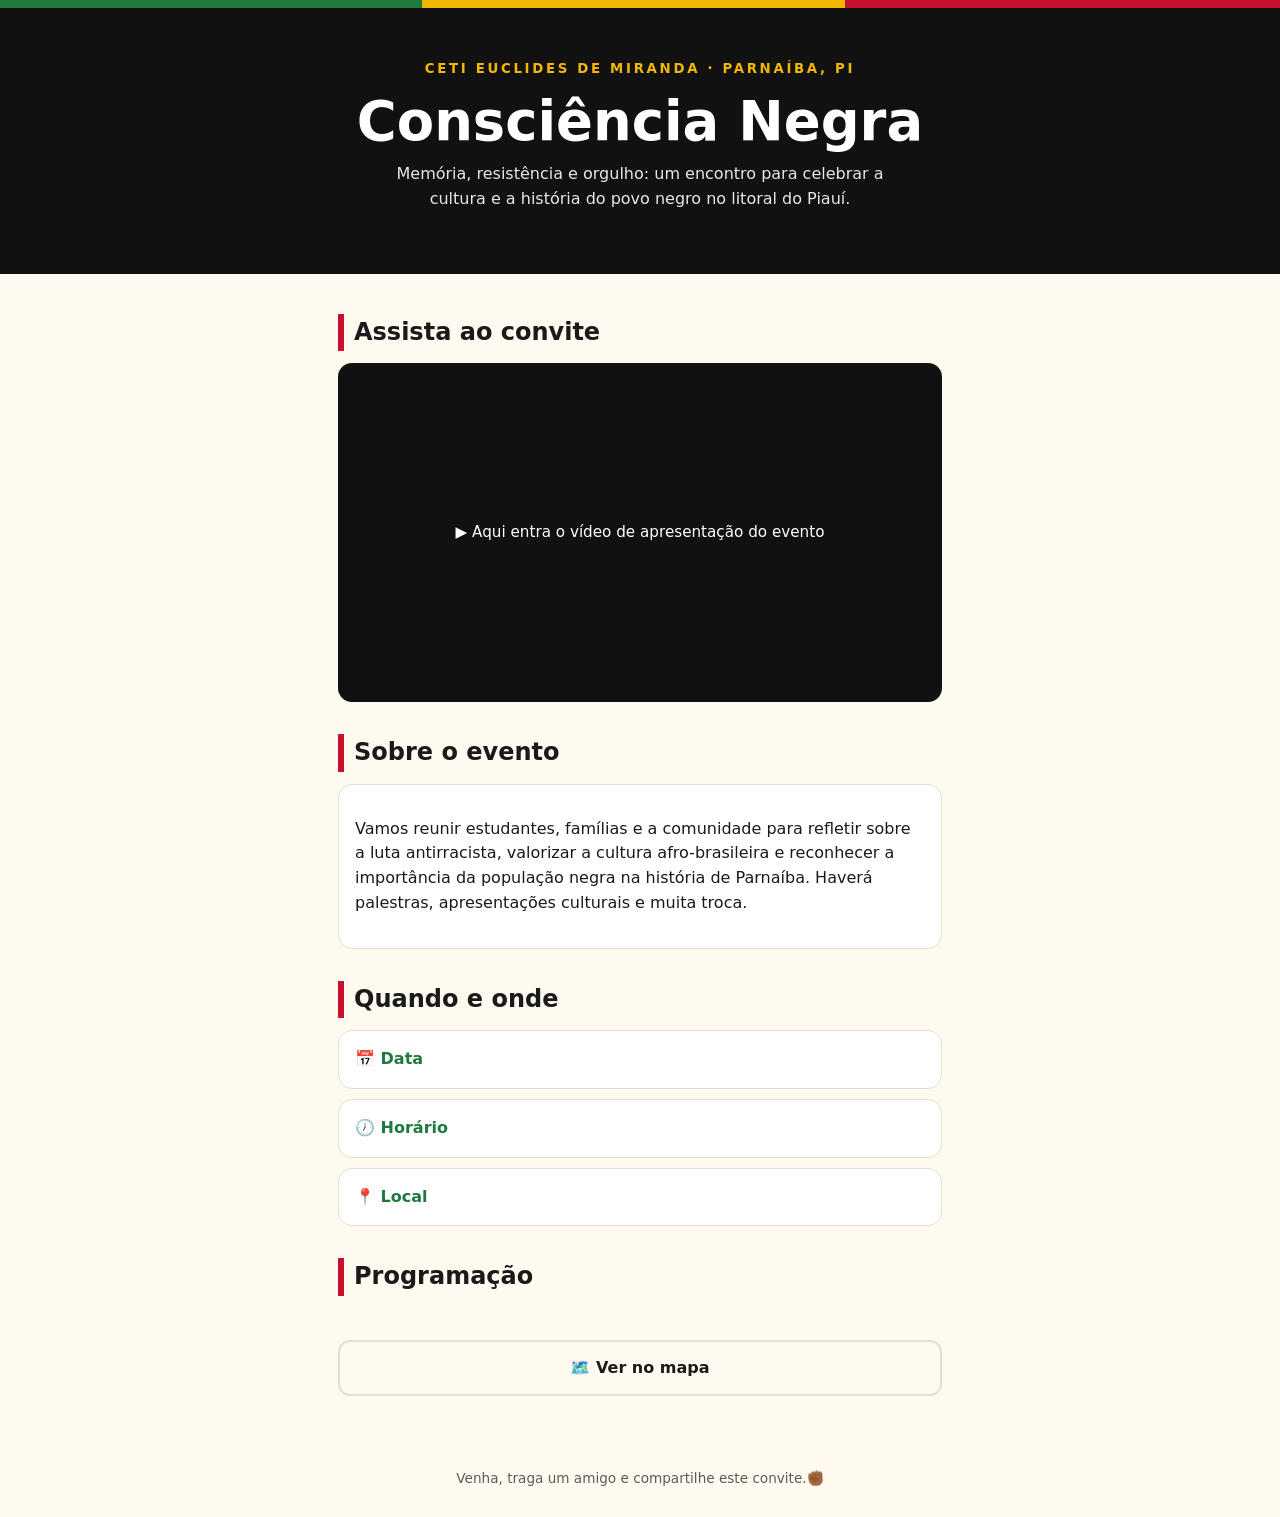
==== convitedigital/convite.html @ 00906e6e "Add files via upload" ====
<!DOCTYPE html>
<html lang="pt-BR">
<head>
<meta charset="utf-8">
<meta name="viewport" content="width=device-width, initial-scale=1, viewport-fit=cover">
<title>Consciência Negra - Convite</title>
<link rel="stylesheet" href="styles.css">
 <link rel="shortcut icon" href="imagem/consciencianegra.png" type="image/x-icon">
</head>
<body>
<div class="stripe"></div>
<header class="hero">
  <small id="escola">CETI Euclides de Miranda · Parnaíba, PI</small>
  <h1>Consciência Negra</h1>
  <p id="tema">Memória, resistência e orgulho: um encontro para celebrar a cultura e a história do povo negro no litoral do Piauí.</p>
  <div class="count" id="count"></div>
</header>
<main>
  <section>
    <h2>Assista ao convite</h2>
    <div class="video" id="video">▶ Aqui entra o vídeo de apresentação do evento</div>
  </section>
  <section>
    <h2>Sobre o evento</h2>
    <div class="card"><p id="sobre">Vamos reunir estudantes, famílias e a comunidade para refletir sobre a luta antirracista, valorizar a cultura afro-brasileira e reconhecer a importância da população negra na história de Parnaíba. Haverá palestras, apresentações culturais e muita troca.</p></div>
  </section>
  <section>
    <h2>Quando e onde</h2>
    <div class="info">
      <div class="card"><b>📅 Data</b><span id="data"></span></div>
      <div class="card"><b>🕖 Horário</b><span id="hora"></span></div>
      <div class="card"><b>📍 Local</b><span id="local"></span></div>
    </div>
  </section>
  <section>
    <h2>Programação</h2>
    <ul class="prog" id="prog"></ul>
  </section>
  <section>
    <div class="btns">
      <a class="btn alt" id="mapa" href="#">🗺️ Ver no mapa</a>
    </div>
  </section>
</main>
<footer>Venha, traga um amigo e compartilhe este convite.✊🏾</footer>
</body>
</html>
---- convitedigital/styles.css ----
:root{box-sizing:border-box;padding-top:env(safe-area-inset-top,0px);padding-bottom:env(safe-area-inset-bottom,0px);
--bg:#fffaf0;--surface:#ffffff;--text:#1a1a1a;--muted:#5b5b5b;--green:#1f7a3d;--yellow:#f2b705;--red:#c8102e;--hero:#111;--hero-text:#fff;--border:#e6dfcf}
@media (prefers-color-scheme:dark){:root:not([data-theme="light"]){color-scheme:dark;--bg:#141414;--surface:#1e1e1e;--text:#f4f1ea;--muted:#b5b0a5;--border:#333}}
:root[data-theme="dark"]{color-scheme:dark;--bg:#141414;--surface:#1e1e1e;--text:#f4f1ea;--muted:#b5b0a5;--border:#333}
html{scroll-padding-top:env(safe-area-inset-top,0px);scroll-behavior:smooth}
*,*:before,*:after{box-sizing:border-box}
body{margin:0;background:var(--bg);color:var(--text);font-family:system-ui,-apple-system,"Segoe UI",Roboto,sans-serif;line-height:1.55}
.stripe{height:8px;background:linear-gradient(90deg,var(--green) 33%,var(--yellow) 33% 66%,var(--red) 66%)}
.hero{background:var(--hero);color:var(--hero-text);text-align:center;padding:48px 20px 40px}
.hero small{letter-spacing:.2em;text-transform:uppercase;color:var(--yellow);font-weight:700}
.hero h1{font-size:clamp(2rem,9vw,3.4rem);line-height:1.05;margin:12px 0}
.hero p{max-width:34rem;margin:0 auto 20px;opacity:.9}
.count{display:flex;gap:10px;justify-content:center;margin-top:22px}
.count div{background:rgba(255,255,255,.1);border-radius:12px;padding:10px 12px;min-width:64px}
.count b{display:block;font-size:1.6rem;color:var(--yellow)}
.count span{font-size:.72rem;text-transform:uppercase;opacity:.8}
main{max-width:40rem;margin:0 auto;padding:8px 18px 40px}
section{margin:32px 0}
h2{font-size:1.5rem;margin:0 0 12px;border-left:6px solid var(--red);padding-left:10px}
.card{background:var(--surface);border:1px solid var(--border);border-radius:14px;padding:16px}
.video{aspect-ratio:16/9;background:var(--hero);color:var(--hero-text);border-radius:14px;display:flex;align-items:center;justify-content:center;text-align:center;padding:16px;font-size:.95rem}
.info{display:grid;gap:10px}
.info .card b{display:block;color:var(--green)}
ul.prog{list-style:none;padding:0;margin:0;display:grid;gap:10px}
ul.prog li{display:flex;gap:12px;background:var(--surface);border:1px solid var(--border);border-radius:12px;padding:12px}
ul.prog time{font-weight:800;color:var(--red);min-width:3.4rem}
ul.prog p{margin:0;color:var(--muted);font-size:.9rem}
.btns{display:grid;gap:10px}
.btn{display:block;text-align:center;padding:14px;border-radius:12px;font-weight:700;text-decoration:none;color:#fff;background:var(--green)}
.btn.alt{background:transparent;color:var(--text);border:2px solid var(--border)}
footer{text-align:center;color:var(--muted);font-size:.85rem;padding:0 18px 28px}
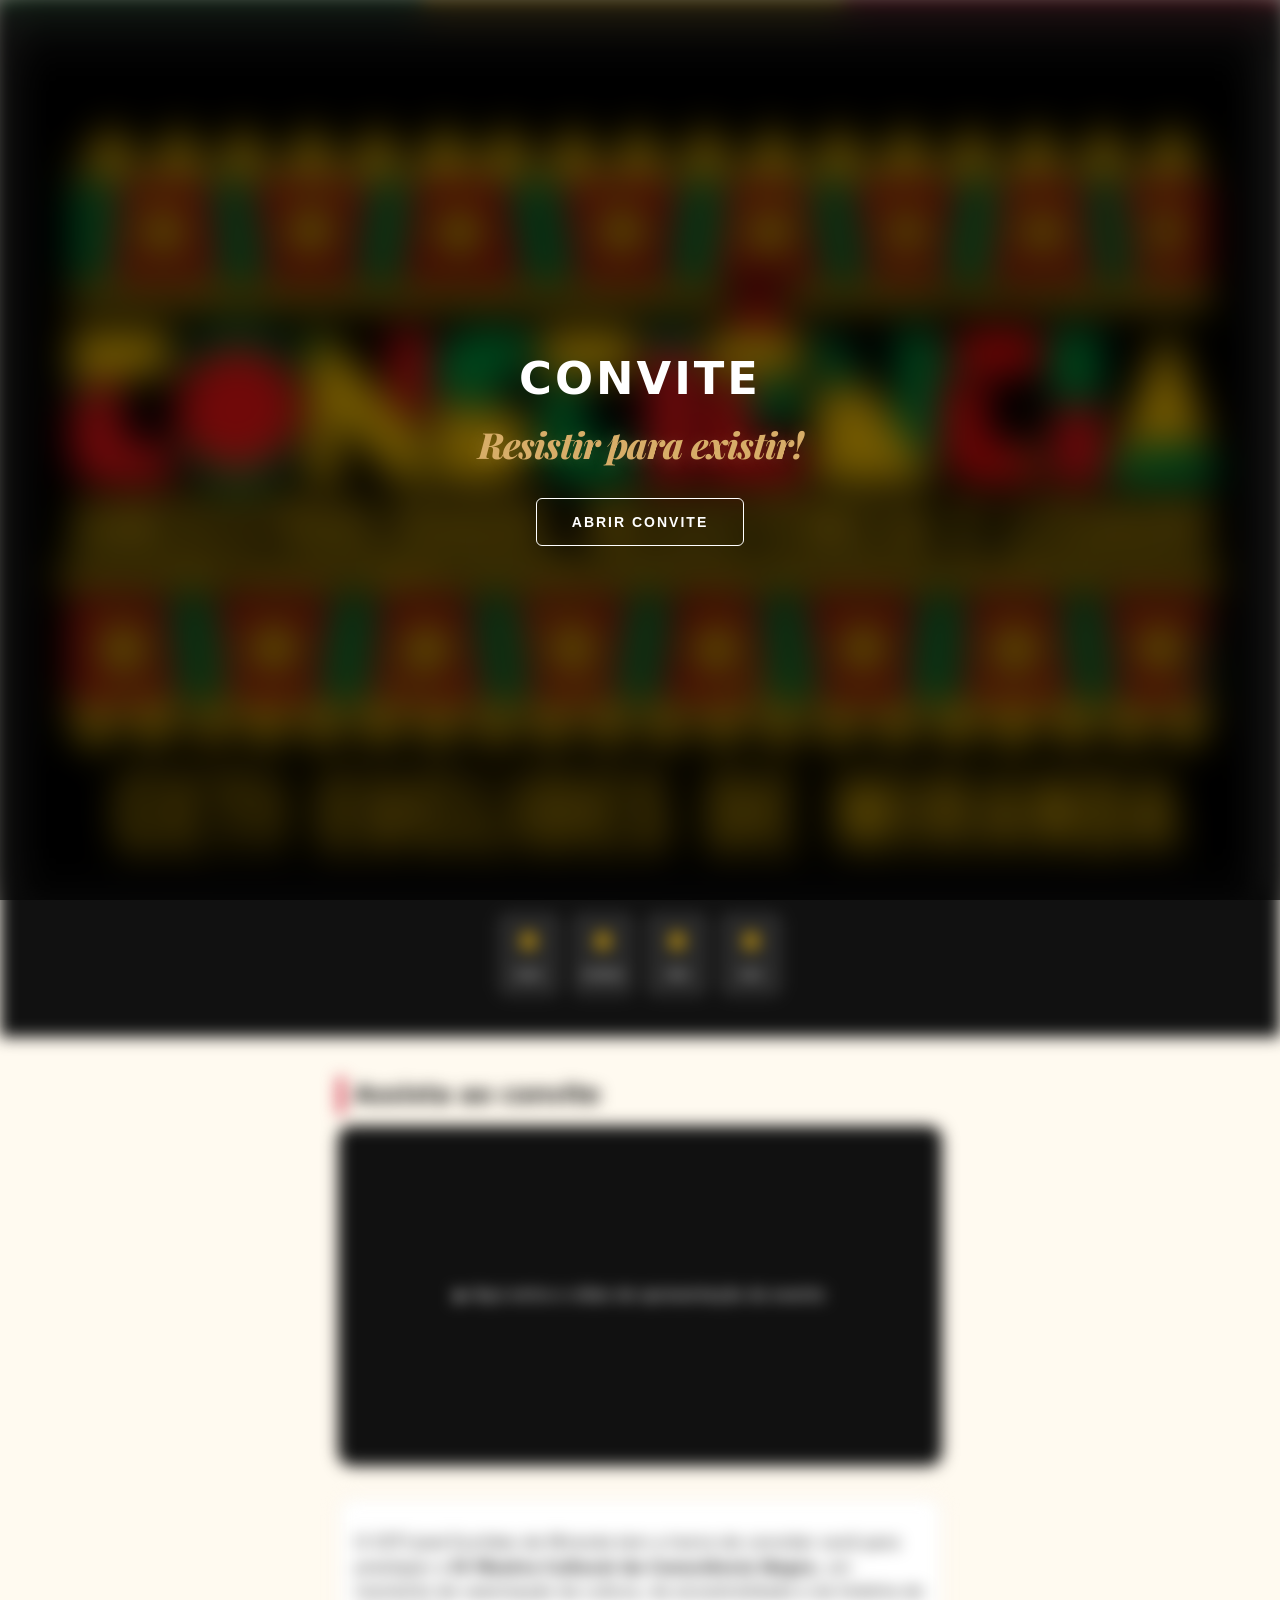
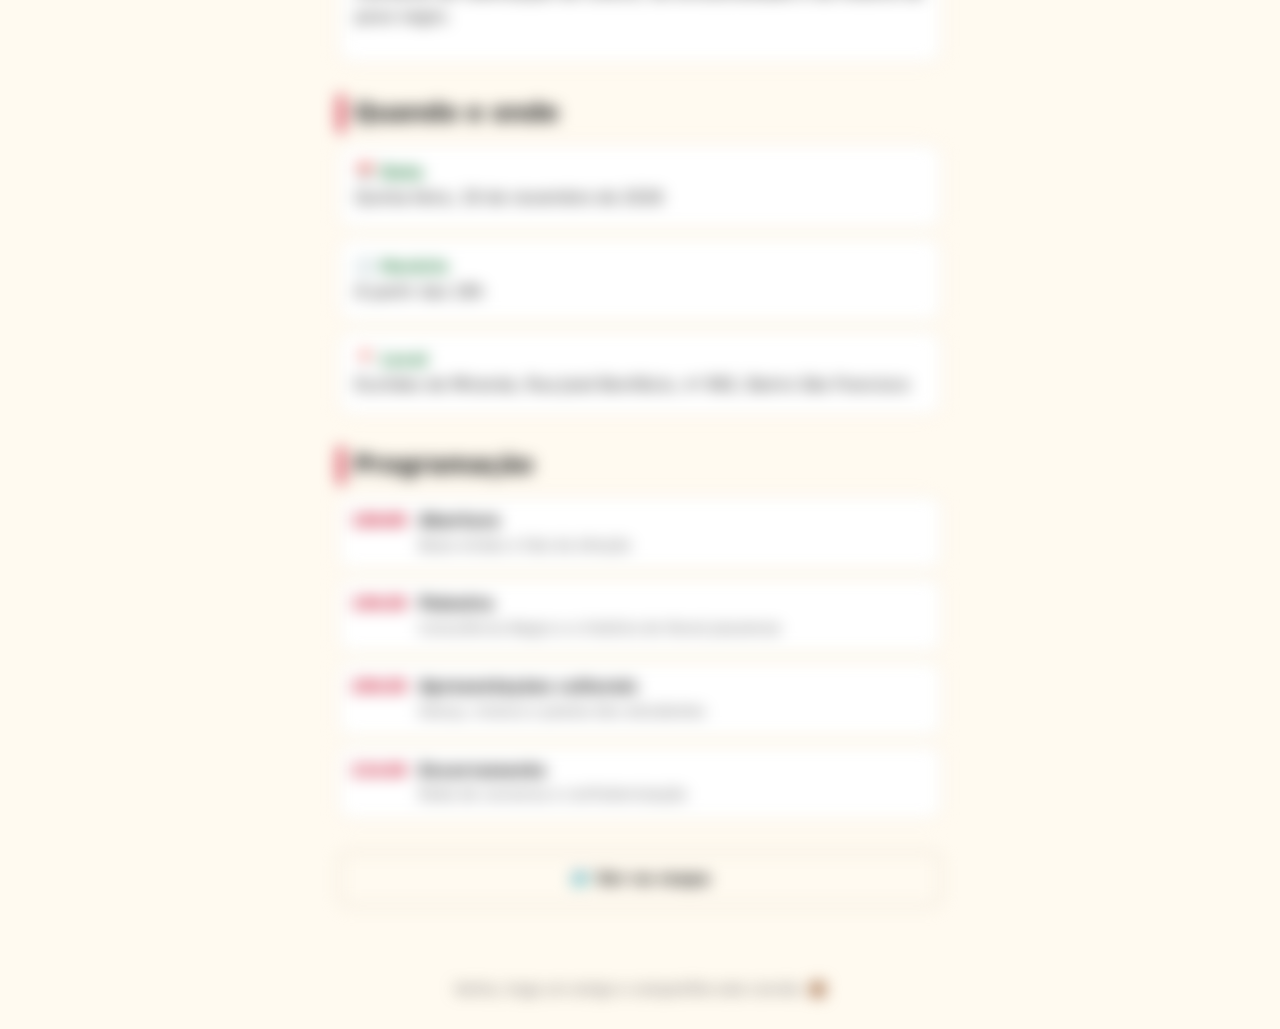
==== commit 98372f9c: "Add files via upload" ====
--- a/convitedigital/convite.html
+++ b/convitedigital/convite.html
@@ -1,47 +1,113 @@
+
 <!DOCTYPE html>
 <html lang="pt-BR">
+
 <head>
-<meta charset="utf-8">
-<meta name="viewport" content="width=device-width, initial-scale=1, viewport-fit=cover">
-<title>Consciência Negra - Convite</title>
-<link rel="stylesheet" href="styles.css">
- <link rel="shortcut icon" href="imagem/consciencianegra.png" type="image/x-icon">
+    <meta charset="utf-8">
+    <meta name="viewport" content="width=device-width, initial-scale=1, viewport-fit=cover">
+
+    <title>Consciência Negra - Convite</title>
+
+    <link rel="stylesheet" href="styles.css">
+    <link rel="shortcut icon" href="imagem/consciencianegra.png" type="image/x-icon">
+
+  
 </head>
+
 <body>
-<div class="stripe"></div>
-<header class="hero">
-  <small id="escola">CETI Euclides de Miranda · Parnaíba, PI</small>
-  <h1>Consciência Negra</h1>
-  <p id="tema">Memória, resistência e orgulho: um encontro para celebrar a cultura e a história do povo negro no litoral do Piauí.</p>
-  <div class="count" id="count"></div>
-</header>
-<main>
-  <section>
-    <h2>Assista ao convite</h2>
-    <div class="video" id="video">▶ Aqui entra o vídeo de apresentação do evento</div>
-  </section>
-  <section>
-    <h2>Sobre o evento</h2>
-    <div class="card"><p id="sobre">Vamos reunir estudantes, famílias e a comunidade para refletir sobre a luta antirracista, valorizar a cultura afro-brasileira e reconhecer a importância da população negra na história de Parnaíba. Haverá palestras, apresentações culturais e muita troca.</p></div>
-  </section>
-  <section>
-    <h2>Quando e onde</h2>
-    <div class="info">
-      <div class="card"><b>📅 Data</b><span id="data"></span></div>
-      <div class="card"><b>🕖 Horário</b><span id="hora"></span></div>
-      <div class="card"><b>📍 Local</b><span id="local"></span></div>
+
+    <!-- TELA DE ABERTURA -->
+    <div id="tela-abertura">
+
+        <div class="conteudo-abertura">
+
+
+            <h1>CONVITE</h1>
+
+            <p>Resistir para existir!</p>
+
+            <button id="botao-abrir" type="button">
+                ABRIR CONVITE
+            </button>
+
+        </div>
+
     </div>
-  </section>
-  <section>
-    <h2>Programação</h2>
-    <ul class="prog" id="prog"></ul>
-  </section>
-  <section>
-    <div class="btns">
-      <a class="btn alt" id="mapa" href="#">🗺️ Ver no mapa</a>
+
+    <!-- CONTEÚDO DO CONVITE -->
+    <div id="convite">
+
+        <div class="stripe"></div>
+
+        <header class="hero">
+
+            <img class="logo" src="imagem/logo.jpg" alt="Logo">
+
+            <div class="count" id="count"></div>
+
+        </header>
+
+        <main>
+
+            <section>
+                <h2>Assista ao convite</h2>
+                <div class="video" id="video">
+                    ▶ Aqui entra o vídeo de apresentação do evento
+                </div>
+            </section>
+
+            <section>
+
+                <div class="card">
+                    <p id="sobre">
+                        O CETI José Euclides de Miranda tem a honra de convidar você para prestigiar a <strong>IV Mostra Cultural da Consciência Negra</strong>, um momento de valorização da cultura, da ancestralidade e da história do povo negro.
+                    </p>
+                </div>
+            </section>
+
+            <section>
+                <h2>Quando e onde</h2>
+
+                <div class="info">
+
+                    <div class="card">
+                        <b>📅 Data</b>
+                        <span id="data"></span>
+                    </div>
+
+                    <div class="card">
+                        <b>🕖 Horário</b>
+                        <span id="hora"></span>
+                    </div>
+
+                    <div class="card">
+                        <b>📍 Local</b>
+                        <span id="local"></span>
+                    </div>
+
+                </div>
+            </section>
+
+            <section>
+                <h2>Programação</h2>
+                <ul class="prog" id="prog"></ul>
+            </section>
+
+            <section>
+                <div class="btns">
+                    <a class="btn alt" id="mapa" href="https://maps.app.goo.gl/pEQfFXXcHrjhEP266">
+                        🗺️ Ver no mapa
+                    </a>
+                </div>
+            </section>
+
+        </main>
+
+        <footer>
+            Venha, traga um amigo e compartilhe este convite. ✊🏾
+        </footer>
+
     </div>
-  </section>
-</main>
-<footer>Venha, traga um amigo e compartilhe este convite.✊🏾</footer>
+  <script src="script.js" defer></script>
 </body>
 </html>
--- a/convitedigital/styles.css
+++ b/convitedigital/styles.css
@@ -1,31 +1,379 @@
-:root{box-sizing:border-box;padding-top:env(safe-area-inset-top,0px);padding-bottom:env(safe-area-inset-bottom,0px);
---bg:#fffaf0;--surface:#ffffff;--text:#1a1a1a;--muted:#5b5b5b;--green:#1f7a3d;--yellow:#f2b705;--red:#c8102e;--hero:#111;--hero-text:#fff;--border:#e6dfcf}
-@media (prefers-color-scheme:dark){:root:not([data-theme="light"]){color-scheme:dark;--bg:#141414;--surface:#1e1e1e;--text:#f4f1ea;--muted:#b5b0a5;--border:#333}}
-:root[data-theme="dark"]{color-scheme:dark;--bg:#141414;--surface:#1e1e1e;--text:#f4f1ea;--muted:#b5b0a5;--border:#333}
-html{scroll-padding-top:env(safe-area-inset-top,0px);scroll-behavior:smooth}
-*,*:before,*:after{box-sizing:border-box}
-body{margin:0;background:var(--bg);color:var(--text);font-family:system-ui,-apple-system,"Segoe UI",Roboto,sans-serif;line-height:1.55}
-.stripe{height:8px;background:linear-gradient(90deg,var(--green) 33%,var(--yellow) 33% 66%,var(--red) 66%)}
-.hero{background:var(--hero);color:var(--hero-text);text-align:center;padding:48px 20px 40px}
-.hero small{letter-spacing:.2em;text-transform:uppercase;color:var(--yellow);font-weight:700}
-.hero h1{font-size:clamp(2rem,9vw,3.4rem);line-height:1.05;margin:12px 0}
-.hero p{max-width:34rem;margin:0 auto 20px;opacity:.9}
-.count{display:flex;gap:10px;justify-content:center;margin-top:22px}
-.count div{background:rgba(255,255,255,.1);border-radius:12px;padding:10px 12px;min-width:64px}
-.count b{display:block;font-size:1.6rem;color:var(--yellow)}
-.count span{font-size:.72rem;text-transform:uppercase;opacity:.8}
-main{max-width:40rem;margin:0 auto;padding:8px 18px 40px}
-section{margin:32px 0}
-h2{font-size:1.5rem;margin:0 0 12px;border-left:6px solid var(--red);padding-left:10px}
-.card{background:var(--surface);border:1px solid var(--border);border-radius:14px;padding:16px}
-.video{aspect-ratio:16/9;background:var(--hero);color:var(--hero-text);border-radius:14px;display:flex;align-items:center;justify-content:center;text-align:center;padding:16px;font-size:.95rem}
-.info{display:grid;gap:10px}
-.info .card b{display:block;color:var(--green)}
-ul.prog{list-style:none;padding:0;margin:0;display:grid;gap:10px}
-ul.prog li{display:flex;gap:12px;background:var(--surface);border:1px solid var(--border);border-radius:12px;padding:12px}
-ul.prog time{font-weight:800;color:var(--red);min-width:3.4rem}
-ul.prog p{margin:0;color:var(--muted);font-size:.9rem}
-.btns{display:grid;gap:10px}
-.btn{display:block;text-align:center;padding:14px;border-radius:12px;font-weight:700;text-decoration:none;color:#fff;background:var(--green)}
-.btn.alt{background:transparent;color:var(--text);border:2px solid var(--border)}
-footer{text-align:center;color:var(--muted);font-size:.85rem;padding:0 18px 28px}
+@import url('https://fonts.googleapis.com/css2?family=Playfair+Display:ital,wght@0,700;0,800;1,700;1,800&display=swap');
+:root {
+    box-sizing: border-box;
+
+    --bg: #fffaf0;
+    --surface: #ffffff;
+    --text: #1a1a1a;
+    --muted: #5b5b5b;
+    --green: #1f7a3d;
+    --yellow: #f2b705;
+    --red: #c8102e;
+    --hero: #111;
+    --hero-text: #fff;
+    --border: #e6dfcf;
+}
+
+*, *::before, *::after {
+    box-sizing: border-box;
+}
+
+html {
+    scroll-behavior: smooth;
+    scroll-padding-top: env(safe-area-inset-top, 0px);
+}
+
+body {
+    margin: 0;
+    padding-top: env(safe-area-inset-top, 0px);
+    padding-bottom: env(safe-area-inset-bottom, 0px);
+
+    background: var(--bg);
+    color: var(--text);
+
+    font-family: system-ui, -apple-system, "Segoe UI", Roboto, sans-serif;
+    line-height: 1.55;
+}
+
+/* =========================
+   TELA DE ABERTURA
+========================= */
+
+#tela-abertura {
+    position: fixed;
+    inset: 0;
+    z-index: 9999;
+
+    display: flex;
+    justify-content: center;
+    align-items: center;
+
+    padding: 24px;
+
+    background: rgba(0, 0, 0, 0.55);
+    backdrop-filter: blur(18px);
+    -webkit-backdrop-filter: blur(18px);
+
+    color: white;
+    text-align: center;
+
+    opacity: 1;
+    visibility: visible;
+
+    transition:
+        opacity 0.8s ease,
+        visibility 0.8s ease;
+}
+
+/* Agrupamento dos elementos */
+
+.conteudo-abertura {
+    display: flex;
+    flex-direction: column;
+    align-items: center;
+
+    width: 100%;
+    max-width: 380px;
+
+    gap: 12px;
+}
+
+/* Logo */
+
+.logo2 {
+    display: block;
+
+    width: min(200px, 65vw);
+    height: auto;
+
+    object-fit: contain;
+
+    margin: 0 0 8px;
+}
+
+/* Título */
+
+#tela-abertura h1 {
+    font-size: clamp(2.2rem, 8vw, 2.8rem);
+
+    line-height: 1.1;
+    letter-spacing: 3px;
+
+    margin: 0;
+}
+
+/* Frase */
+
+#tela-abertura p {
+    font-family: 'Playfair Display', serif;
+    font-size: clamp(25px, 6vw, 36px);
+    font-weight: 800;
+    font-style: italic;
+    line-height: 1.2;
+
+    color: #D7AD68;
+
+    letter-spacing: -1px;
+    margin: 8px 0 20px;
+
+    text-shadow: 0 2px 15px rgba(215, 173, 104, 0.2);
+}
+/* Botão */
+
+#tela-abertura button {
+    padding: 15px 35px;
+
+    border: 1px solid white;
+    border-radius: 6px;
+
+    background: transparent;
+    color: white;
+
+    font-size: 14px;
+    font-weight: 700;
+    letter-spacing: 2px;
+
+    cursor: pointer;
+
+    transition: 0.3s ease;
+}
+
+#tela-abertura button:hover {
+    background: white;
+    color: black;
+    transform: scale(1.04);
+}
+
+/* Desaparecimento da abertura */
+
+#tela-abertura.esconder {
+    opacity: 0;
+    visibility: hidden;
+    pointer-events: none;
+}
+
+/* =========================
+   DESFOQUE DO CONVITE
+========================= */
+
+#convite {
+    filter: blur(8px);
+
+    transition: filter 1s ease;
+}
+
+#convite.visivel {
+    filter: blur(0);
+}
+
+/* =========================
+   CONVITE ORIGINAL
+========================= */
+
+.stripe {
+    height: 8px;
+
+    background: linear-gradient(
+        90deg,
+        var(--green) 33%,
+        var(--yellow) 33% 66%,
+        var(--red) 66%
+    );
+}
+
+.hero {
+    background: var(--hero);
+    color: var(--hero-text);
+
+    text-align: center;
+
+    padding: 48px 20px 40px;
+}
+
+.logo {
+    width: 100%;
+    height: 100%;
+
+    object-fit: cover;
+}
+
+.count {
+    display: flex;
+    gap: 10px;
+    justify-content: center;
+
+    margin-top: 22px;
+}
+
+.count div {
+    background: rgba(255,255,255,.1);
+    border-radius: 12px;
+
+    padding: 10px 12px;
+    min-width: 64px;
+}
+
+.count b {
+    display: block;
+
+    font-size: 1.6rem;
+    color: var(--yellow);
+}
+
+.count span {
+    font-size: .72rem;
+    text-transform: uppercase;
+    opacity: .8;
+}
+
+/* Conteúdo */
+
+main {
+    max-width: 40rem;
+    margin: 0 auto;
+
+    padding: 8px 18px 40px;
+}
+
+section {
+    margin: 32px 0;
+}
+
+h2 {
+    font-size: 1.5rem;
+
+    margin: 0 0 12px;
+
+    border-left: 6px solid var(--red);
+    padding-left: 10px;
+}
+
+.card {
+    background: var(--surface);
+
+    border: 1px solid var(--border);
+    border-radius: 14px;
+
+    padding: 16px;
+}
+
+.video {
+    aspect-ratio: 16/9;
+
+    background: var(--hero);
+    color: var(--hero-text);
+
+    border-radius: 14px;
+
+    display: flex;
+    align-items: center;
+    justify-content: center;
+
+    text-align: center;
+    padding: 16px;
+
+    font-size: .95rem;
+}
+
+.info {
+    display: grid;
+    gap: 10px;
+}
+
+.info .card b {
+    display: block;
+    color: var(--green);
+}
+
+ul.prog {
+    list-style: none;
+
+    padding: 0;
+    margin: 0;
+
+    display: grid;
+    gap: 10px;
+}
+
+ul.prog li {
+    display: flex;
+    gap: 12px;
+
+    background: var(--surface);
+
+    border: 1px solid var(--border);
+    border-radius: 12px;
+
+    padding: 12px;
+}
+
+ul.prog time {
+    font-weight: 800;
+    color: var(--red);
+
+    min-width: 3.4rem;
+}
+
+ul.prog p {
+    margin: 0;
+
+    color: var(--muted);
+    font-size: .9rem;
+}
+
+.btns {
+    display: grid;
+    gap: 10px;
+}
+
+.btn {
+    display: block;
+
+    text-align: center;
+
+    padding: 14px;
+
+    border-radius: 12px;
+
+    font-weight: 700;
+    text-decoration: none;
+
+    color: #fff;
+    background: var(--green);
+}
+
+.btn.alt {
+    background: transparent;
+    color: var(--text);
+
+    border: 2px solid var(--border);
+}
+
+footer {
+    text-align: center;
+
+    color: var(--muted);
+    font-size: .85rem;
+
+    padding: 0 18px 28px;
+}
+
+/* Celulares pequenos */
+
+@media (max-width: 380px) {
+    .logo2 {
+        width: 160px;
+    }
+
+    .conteudo-abertura {
+        gap: 9px;
+    }
+
+    #tela-abertura h1 {
+        font-size: 34px;
+    }
+
+    #tela-abertura p {
+        font-size: 16px;
+    }
+}
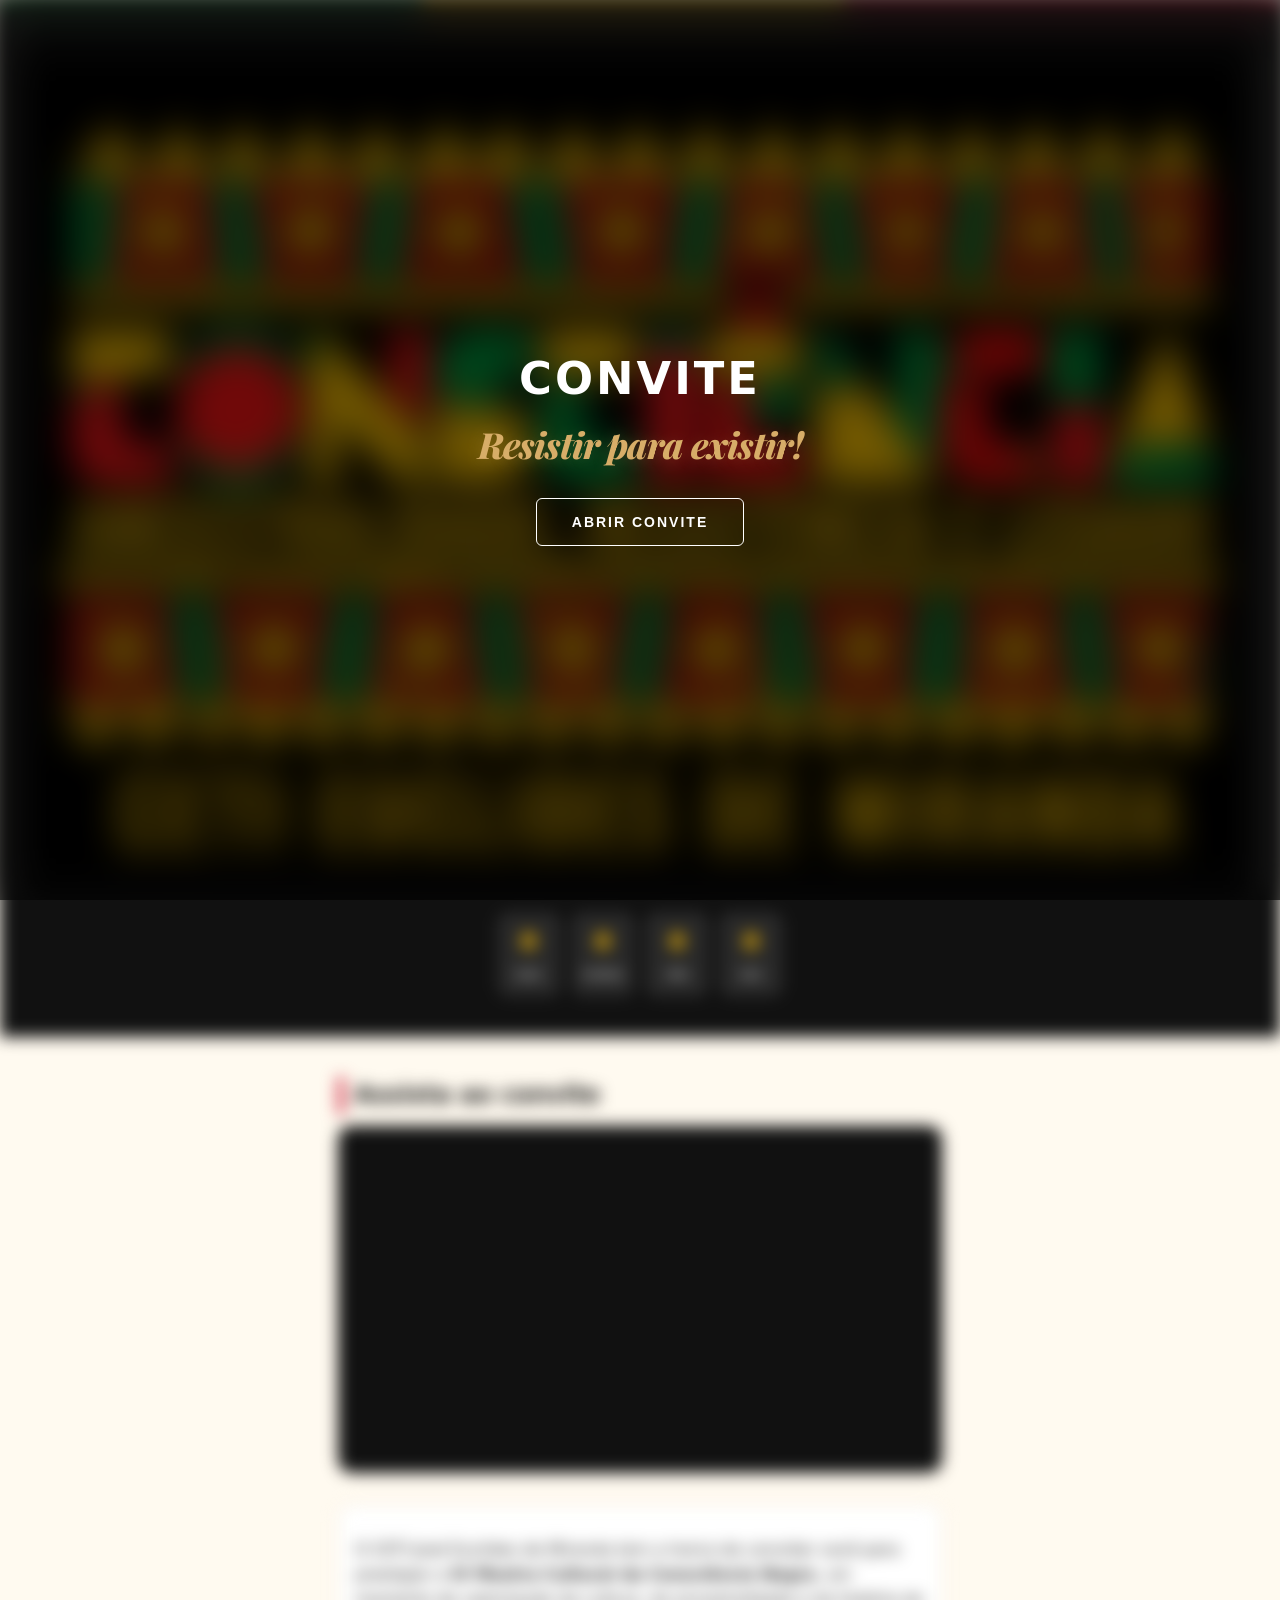
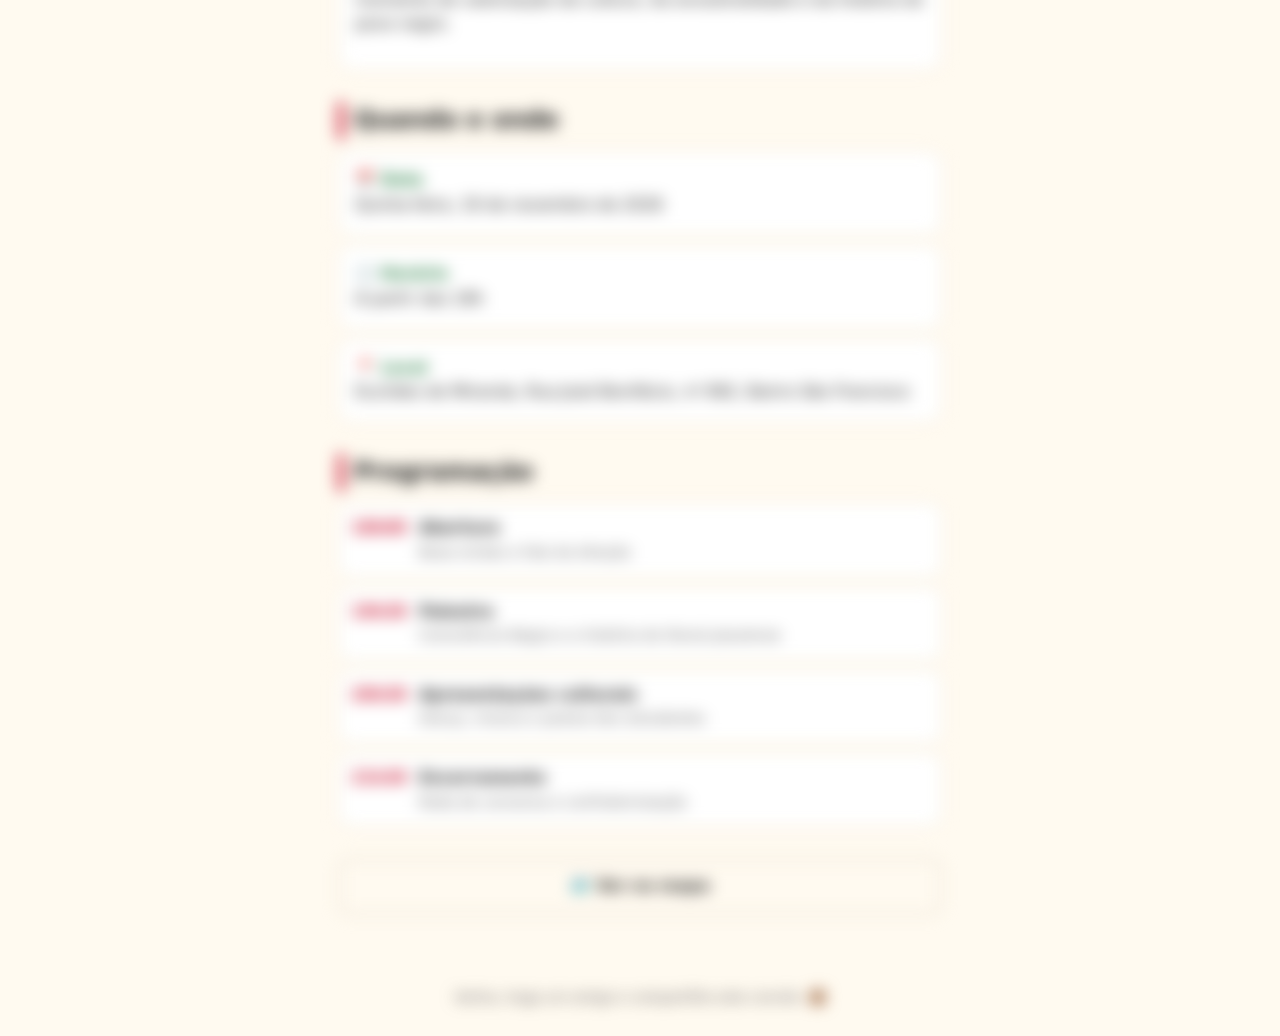
==== commit 639c9afa: "Update convite.html" ====
--- a/convitedigital/convite.html
+++ b/convitedigital/convite.html
@@ -8,8 +8,8 @@
 
     <title>Consciência Negra - Convite</title>
 
-    <link rel="stylesheet" href="styles.css">
-    <link rel="shortcut icon" href="imagem/consciencianegra.png" type="image/x-icon">
+    <link rel="stylesheet" href="./styles.css">
+    <link rel="shortcut icon" href="./imagem/consciencianegra.png" type="image/x-icon">
 
   
 </head>
@@ -41,7 +41,7 @@
 
         <header class="hero">
 
-            <img class="logo" src="imagem/logo.jpg" alt="Logo">
+            <img class="logo" src="./imagem/logo.jpg" alt="Logo">
 
             <div class="count" id="count"></div>
 
@@ -52,7 +52,7 @@
             <section>
                 <h2>Assista ao convite</h2>
                 <div class="video" id="video">
-                    ▶ Aqui entra o vídeo de apresentação do evento
+                 <iframe width="560" height="315" src="https://www.youtube.com/embed/dOJR04RmHIc?si=onbPiqYbKSmvSzuE" title="YouTube video player" frameborder="0" allow="accelerometer; autoplay; clipboard-write; encrypted-media; gyroscope; picture-in-picture; web-share" referrerpolicy="strict-origin-when-cross-origin" allowfullscreen></iframe>
                 </div>
             </section>
 
@@ -108,6 +108,6 @@
         </footer>
 
     </div>
-  <script src="script.js" defer></script>
+  <script src="./script.js" defer></script>
 </body>
 </html>
